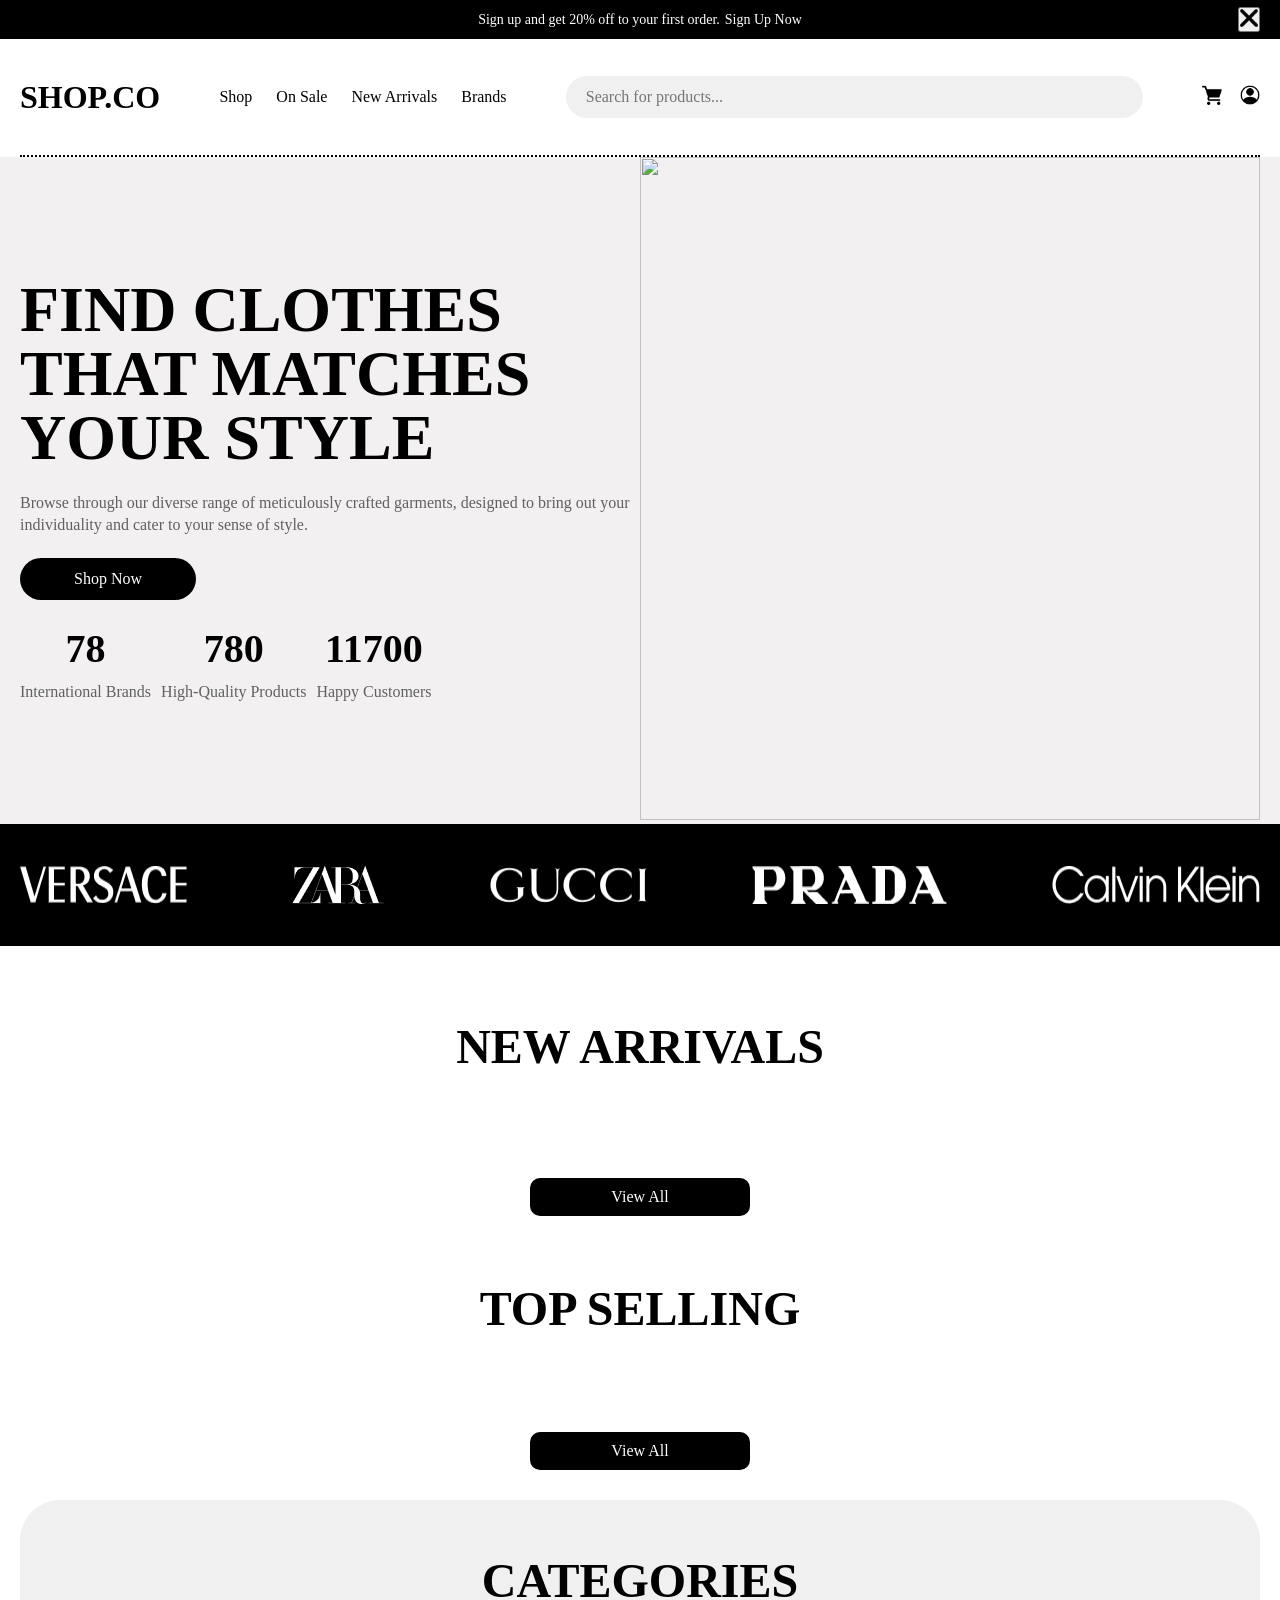
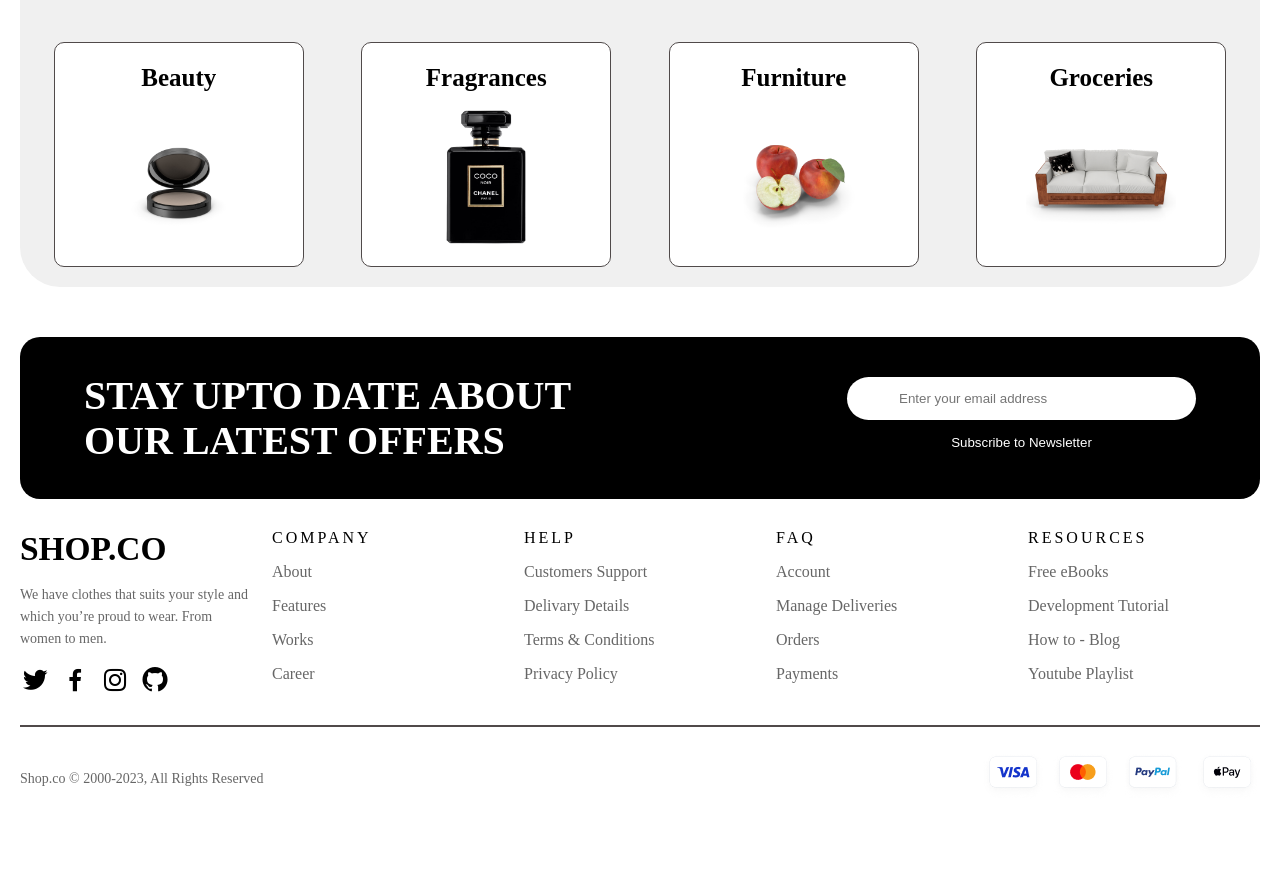
==== index.html @ 2e1d3f69 "I have started e-commerce project already but I have not finished yet" ====
<!DOCTYPE html>
<html lang="en">
  <head>
    <meta charset="UTF-8" />
    <meta name="viewport" content="width=device-width, initial-scale=1.0" />
    <link
      rel="stylesheet"
      href="https://cdn.jsdelivr.net/npm/boxicons@latest/css/boxicons.min.css"
    />
    <link rel="stylesheet" href="./css/main.css" />
    <title>SHOP.CO | HOME</title>
  </head>
  <body>
    <header>
      <div class="message">
        <div class="message-wrapper container">
          <p>Sign up and get 20% off to your first order.</p>
          <a href="#"> Sign Up Now</a>
          <button class="message-close">
            <img src="./assets/image/close.png" alt="" />
          </button>
        </div>
      </div>
      <nav class="container">
        <a class="logo" href="./index.html">SHOP.CO</a>

        <ul class="list">
          <li class="list-item">
            <a class="list-item-link" href="#">Shop</a>
          </li>
          <li class="list-item">
            <a class="list-item-link" href="#">On Sale</a>
          </li>
          <li class="list-item">
            <a class="list-item-link" href="#">New Arrivals</a>
          </li>
          <li class="list-item">
            <a class="list-item-link" href="#">Brands</a>
          </li>
        </ul>

        <form class="">
          <input
            type="text"
            class="search-input"
            placeholder="Search for products..."
          />
        </form>

        <div class="nav-icons">
          <a href="#"
            ><img
              src="./assets/image/grocery-store.png"
              style="width: 20px"
              alt=""
          /></a>
          <a href="#"
            ><img src="./assets/image/account.png" style="width: 20px" alt=""
          /></a>
        </div>
      </nav>
    </header>
    <main>
      <div class="herro">
        <div class="herro-wrapper container">
          <div class="wrapepr-info">
            <h2>FIND CLOTHES THAT MATCHES YOUR STYLE</h2>
            <p>
              Browse through our diverse range of meticulously crafted garments,
              designed to bring out your individuality and cater to your sense
              of style.
            </p>

            <a href="#">Shop Now</a>

            <div class="result-brand">
              <div class="result-card">
                <h3 class="counter" data-target="200">0</h3>
                <p>International Brands</p>
              </div>

              <div class="result-card">
                <h3 class="counter" data-target="2000">0</h3>
                <p>High-Quality Products</p>
              </div>
              <div class="result-card">
                <h3 class="counter" data-target="30000">0</h3>
                <p>Happy Customers</p>
              </div>
            </div>
          </div>
          <div class="wrapepr-face">
            <img src="./assets/image/face.jpg" alt="" />
          </div>
        </div>
      </div>

      <div class="brands">
        <div class="brands-wrapper container">
          <img src="./assets/image/versace.png" alt="Verace" />
          <img src="./assets/image/zara.png" alt="" />
          <img src="./assets/image/gucci.png" alt="" />
          <img src="./assets/image/prada.png" alt="" />
          <img src="./assets/image/calvin.png" alt="" />
        </div>
      </div>

      <div class="new-products container">
        <h2>NEW ARRIVALS</h2>

        <div class="products-list"></div>

        <a
          href="./products.html"
          class="btn"
          style="margin: 30px auto; width: 220px"
          >View All
        </a>
      </div>

      <div class="top-sell container">
        <h2>TOP SELLING</h2>

        <div class="tops-list"></div>
        <a
          href="./products.html"
          class="btn"
          style="margin: 30px auto; width: 220px"
          >View All
        </a>
      </div>
      <div class="categories">
        <div class="categories-wrapper container">
          <h2>CATEGORIES</h2>

          <div class="category-cards">
            <a class="category-card">
              <h3>Beauty</h3>
              <img src="./assets/image/beauty.png" alt="" />
            </a>
            <a class="category-card">
              <h3>Fragrances</h3>
              <img src="./assets/image/fragrances.png" alt="" />
            </a>
            <a class="category-card">
              <h3>Furniture</h3>
              <img src="./assets/image/groceries.png" alt="" />
            </a>
            <a class="category-card">
              <h3>Groceries</h3>
              <img src="./assets/image/furniture.png" alt="" />
            </a>
          </div>
        </div>
      </div>

      <div class="connect container">
        <div class="connect-wrapper">
          <h2>STAY UPTO DATE ABOUT OUR LATEST OFFERS</h2>

          <div class="connect-input">
            <input type="text" placeholder="Enter your email address" />
            <button class="btn">Subscribe to Newsletter</button>
          </div>
        </div>
      </div>
    </main>
    <footer>
      <div class="footer container">
        <div class="footer-item">
          <a id="logo-footer" href="./index.html">SHOP.CO</a>
          <p>
            We have clothes that suits your style and which you’re proud to
            wear. From women to men.
          </p>

          <div class="social-footer">
            <i class="bx bxl-twitter"></i>
            <i class="bx bxl-facebook"></i>
            <i class="bx bxl-instagram"></i>
            <i class="bx bxl-github"></i>
          </div>
        </div>
        <div class="footer-item">
          <h3>COMPANY</h3>
          <a href="#">About</a>
          <a href="#">Features</a>
          <a href="#">Works</a>
          <a href="#">Career</a>
        </div>

        <div class="footer-item">
          <h3>HELP</h3>
          <a href="#">Customers Support</a>
          <a href="#">Delivary Details</a>
          <a href="#">Terms & Conditions</a>
          <a href="#">Privacy Policy</a>
        </div>

        <div class="footer-item">
          <h3>FAQ</h3>
          <a href="#">Account </a>
          <a href="#">Manage Deliveries </a>
          <a href="#">Orders </a>
          <a href="#">Payments </a>
        </div>

        <div class="footer-item">
          <h3>Resources</h3>
          <a href="#">Free eBooks</a>
          <a href="#"> Development Tutorial </a>
          <a href="#">How to - Blog</a>
          <a href="#">Youtube Playlist</a>
        </div>
      </div>
      <div class="footer-bottom container">
        <p>Shop.co © 2000-2023, All Rights Reserved</p>
        <div>
          <a href="#"><img src="./assets/image/visa.png" alt="" /></a>
          <a href="#"><img src="./assets/image/visa1.png" alt="" /></a>
          <a href="#"><img src="./assets/image/visa2.png" alt="" /></a>
          <a href="#"><img src="./assets/image/visa3.png" alt="" /></a>
          <a href="#"><img src="./assets/image/visa4.png" alt="" /></a>
        </div>
      </div>
    </footer>
    <script src="https://unpkg.com/boxicons@2.1.3/dist/boxicons.js"></script>
    <script src="./js/getData.js"></script>
    <script src="./js/main.js"></script>
  </body>
</html>
---- css/main.css ----
*,
::before,
::after {
  padding: 0;
  margin: 0;
  box-sizing: border-box;
  /* text-decoration: none !important; */
  list-style: none;
}

.container {
  max-width: 1240px;
  margin: 0 auto;
}

a {
  text-decoration: none;
}

/* ! header */

.message {
  background-color: #000;
  text-align: center;
  color: rgb(255, 255, 255);
  font-family: Satoshi;
  font-size: 14px;
  font-weight: 500;
  line-height: 19px;
  letter-spacing: 0%;
  text-align: left;
  padding: 10px 0;
}

.message-wrapper {
  display: flex;
  align-items: center;
  justify-content: center;
  gap: 5px;
  position: relative;
}

.message-wrapper a {
  color: rgb(255, 255, 255);
  font-family: Satoshi;
  font-size: 14px;
  font-weight: 500;
  line-height: 19px;
  letter-spacing: 0%;
  text-align: left;
}

.message-close {
  position: absolute;
  right: 0;
  cursor: pointer;
}

.message-close img {
  width: 18px;
  height: 18px;
  object-fit: cover;
}

nav {
  display: flex;
  align-items: center;
  justify-content: space-between;
  padding: 37px 0;
  border-bottom: 2px dotted #000;
}

.logo {
  color: rgb(0, 0, 0);
  font-family: Integral CF;
  font-size: 32px;
  font-weight: 700;
  line-height: 38px;
  letter-spacing: 0%;
  text-align: left;
}

.list {
  display: flex;
  gap: 24px;
}

.list-item-link {
  color: rgb(0, 0, 0);
  font-family: Satoshi;
  font-size: 16px;
  font-weight: 400;
  line-height: 22px;
  letter-spacing: 0%;
  text-align: left;
}

.search-input {
  color: rgba(0, 0, 0, 0.4);
  font-family: Satoshi;
  font-size: 16px;
  font-weight: 400;
  line-height: 22px;
  letter-spacing: 0%;
  text-align: left;
  border-radius: 62px;
  padding: 10px 20px;
  border: none;
  background: rgb(240, 240, 240);
  width: 577px;
}
.nav-icons {
  display: flex;
  gap: 18px;
}
/* ! header */

/* ! herro */
.herro {
  background: url(trendy-fashionable-couple-posing), rgb(242, 240, 241);
}

.herro-wrapper {
  display: flex;
  align-items: center;
}

.wrapepr-info {
  display: flex;
  flex-direction: column;
  width: 50%;
  gap: 22px;
  align-items: start;
}

.wrapepr-info h2 {
  color: rgb(0, 0, 0);
  font-family: Integral CF;
  font-size: 64px;
  font-weight: 700;
  line-height: 64px;
  letter-spacing: 0%;
  text-align: left;
}
.wrapepr-info p {
  color: rgba(0, 0, 0, 0.6);
  font-family: Satoshi;
  font-size: 16px;
  font-weight: 400;
  line-height: 22px;
  letter-spacing: 0%;
  text-align: left;
}

.wrapepr-info a {
  border-radius: 62px;
  color: rgb(255, 255, 255);
  font-family: Satoshi;
  font-size: 16px;
  font-weight: 500;
  line-height: 22px;
  letter-spacing: 0%;
  text-align: left;
  padding: 10px 54px;

  background: rgb(0, 0, 0);
}
.wrapepr-face {
  width: 50%;
}

.wrapepr-face img {
  width: 100%;
  height: 663px;
  object-fit: cover;
}
.result-brand {
  display: flex;
  gap: 10px;
}

.result-card {
  display: flex;
  flex-direction: column;
  gap: 5px;
  align-items: center;
  justify-content: center;
}

.result-card h3 {
  color: rgb(0, 0, 0);
  font-family: Satoshi;
  font-size: 40px;
  font-weight: 700;
  line-height: 54px;
  letter-spacing: 0%;
  text-align: left;
}

.result-card p {
  color: rgba(0, 0, 0, 0.6);
  font-family: Satoshi;
  font-size: 16px;
  font-weight: 400;
  line-height: 22px;
  letter-spacing: 0%;
  text-align: left;
}
/* ! herro */
/* ! brand */

.brands {
  background: rgb(0, 0, 0);
}

.brands-wrapper {
  display: flex;
  justify-content: space-between;
  padding: 42px 0;
}
/* ! brand */

/* ! new products */
.new-card {
  width: 296px;
  padding: 10px;
}
.bgImg {
  background: url(trendy-fashionable-couple-posing), rgb(242, 240, 241);
  border-radius: 10px;
}
.new-card img {
  border-radius: 30px;
  margin-bottom: 10px;
  width: 100%;
  height: 300px;
  object-fit: contain;
}

.new-card h3 {
  color: rgb(0, 0, 0);
  font-family: Satoshi;
  font-size: 20px;
  font-weight: 700;
  line-height: 27px;
  letter-spacing: 0%;
  text-align: left;
}
.prices {
  display: flex;
  align-items: center;
  gap: 20px;
}

.prices p:first-child {
  color: rgb(0, 0, 0);
  font-family: Satoshi;
  font-size: 24px;
  font-weight: 700;
  line-height: 32px;
  letter-spacing: 0%;
  text-align: left;
}

.prices p:nth-child(2) {
  color: rgba(0, 0, 0, 0.4);
  font-family: Satoshi;
  font-size: 24px;
  font-weight: 700;
  line-height: 32px;
  letter-spacing: 0%;
  text-align: left;
  text-decoration-line: line-through;
  text-decoration: line-through;
}

.prices p:last-child {
  border-radius: 62px;
  background: rgba(255, 51, 51, 0.1);
  color: rgb(255, 51, 51);
  font-family: Satoshi;
  font-size: 12px;
  font-weight: 500;
  line-height: 16px;
  letter-spacing: 0%;
  text-align: left;
  padding: 5px 10px;
}

.btn {
  background-color: #000;
  width: 100%;

  color: #fff;
  border: none;
  padding: 10px;
  border-radius: 10px;
  margin-top: 5px;
  transition: all 0.5s ease;
  cursor: pointer;
  text-decoration: none;
  display: block;
  text-align: center;
}

.btn:hover {
  color: #000;
  background-color: #fff;
}

.new-products h2 {
  text-align: center;
  color: rgb(0, 0, 0);
  font-family: Integral CF;
  font-size: 48px;
  font-weight: 700;
  line-height: 58px;
  letter-spacing: 0%;
  text-align: center;
  margin: 72px 0;
}
.products-list {
  display: grid;
  grid-template-columns: repeat(4, 1fr);
}
/* ! new products */

/* ! top selling */

.top-sell h2 {
  color: rgb(0, 0, 0);
  font-family: Integral CF;
  font-size: 48px;
  font-weight: 700;
  line-height: 58px;
  letter-spacing: 0%;
  text-align: center;
  margin: 64px 0;
}
.tops-list {
  display: grid;
  grid-template-columns: repeat(4, 1fr);
}
/* ! top selling */

.card-img-top {
  height: 200px;
  width: 100%;
  object-fit: cover;
}

.card {
  position: relative;
}

.discountPercentage {
  top: 10px;
  left: 10px;
  position: absolute;
}

/*  All Products */

.all-products h2 {
  color: rgb(0, 0, 0);
  font-family: Integral CF;
  font-size: 48px;
  font-weight: 700;
  line-height: 58px;
  letter-spacing: 0%;
  text-align: center;
  margin: 72px 0;
}

.products {
  display: grid;
  grid-template-columns: repeat(4, 1fr);
}

.categories-wrapper {
  border-radius: 40px;
  padding: 20px;
  background: rgb(240, 240, 240);
}
.categories-wrapper h2 {
  color: rgb(0, 0, 0);
  font-family: Integral CF;
  font-size: 48px;
  font-weight: 700;
  line-height: 58px;
  letter-spacing: 0%;
  text-align: center;
  margin: 32px 0;
}

.category-cards {
  display: grid;
  grid-template-columns: repeat(4, 1fr);
  gap: 30px;
}

.category-card {
  width: 250px;
  cursor: pointer;
  border: 1px solid #504a4a;
  background: #fff;
  /* position: relative; */
  padding: 10px;
  border-radius: 10px;
  margin: 0 auto;
  /* display: flex; */
}

.category-card img {
  width: 100%;
  height: 150px;
  object-fit: contain;
}

.category-card h3 {
  /* position: absolute; */
  left: 36px;
  top: 0;
  color: rgb(0, 0, 0);
  font-family: Satoshi;
  font-size: 25px;
  font-weight: 700;
  line-height: 49px;
  letter-spacing: 0%;
  text-align: center;
}

/* connect */

.connect {
  border-radius: 20px;
  background: rgb(0, 0, 0);
  padding: 36px 64px;
  margin-top: 50px;
}

.connect-wrapper {
  display: flex;
  align-items: center;
  justify-content: space-between;
}

.connect-wrapper h2 {
  color: rgb(255, 255, 255);
  font-family: Integral CF;
  font-size: 40px;
  font-weight: 700;
  line-height: 45px;
  letter-spacing: 0%;
  text-align: left;
  width: 50%;
}

.connect-input input {
  border-radius: 62px;
  padding: 14px 52px;
  border: none;
  width: 349px;
  background: rgb(255, 255, 255);
}

.footer {
  display: flex;
  justify-content: space-between;
  align-items: start;
  padding: 30px 0;
  gap: 20px;
  border-bottom: 2px solid #504a4a;
}

.footer-item {
  display: flex;
  flex-direction: column;
  width: 20%;
  gap: 15px;
}

.footer-item p {
  color: rgba(0, 0, 0, 0.6);
  font-family: Satoshi;
  font-size: 14px;
  font-weight: 400;
  line-height: 22px;
  letter-spacing: 0px;
  text-align: left;
}

.footer-item h3 {
  color: rgb(0, 0, 0);
  font-family: Satoshi;
  font-size: 16px;
  font-weight: 500;
  line-height: 18px;
  letter-spacing: 3px;
  text-align: left;
  text-transform: uppercase;
}

.footer-item a {
  color: rgba(0, 0, 0, 0.6);
  font-family: Satoshi;
  font-size: 16px;
  font-weight: 400;
  line-height: 19px;
  letter-spacing: 0px;
  text-align: left;
}

#logo-footer {
  color: rgb(0, 0, 0);
  font-family: Integral CF;
  font-size: 33.45px;
  font-weight: 700;
  line-height: 40px;
  letter-spacing: 0%;
  text-align: left;
}

.social-footer {
  display: flex;
  gap: 10px;
}

.social-footer i {
  font-size: 30px;
}

.footer-bottom {
  display: flex;
  justify-content: space-between;
  align-items: center;
  padding: 25px 0 88px 0;
}

.footer-bottom p {
  color: rgba(0, 0, 0, 0.6);
  font-family: Satoshi;
  font-size: 14px;
  font-weight: 400;
  line-height: 19px;
  letter-spacing: 0%;
  text-align: right;
}
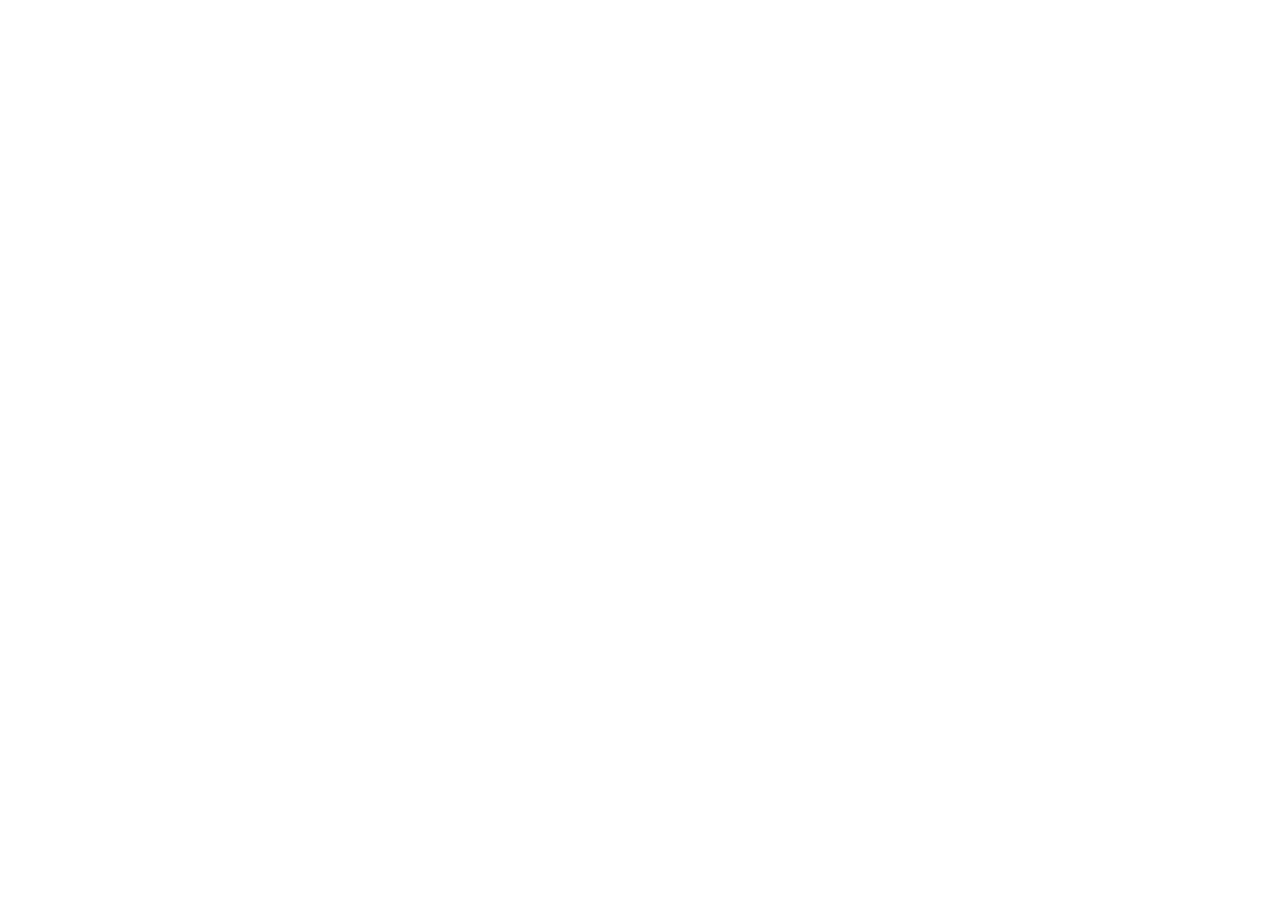
==== commit db2b8d67: "I going to start new e-commerce website" ====
--- a/index.html
+++ b/index.html
@@ -3,229 +3,10 @@
   <head>
     <meta charset="UTF-8" />
     <meta name="viewport" content="width=device-width, initial-scale=1.0" />
-    <link
-      rel="stylesheet"
-      href="https://cdn.jsdelivr.net/npm/boxicons@latest/css/boxicons.min.css"
-    />
-    <link rel="stylesheet" href="./css/main.css" />
-    <title>SHOP.CO | HOME</title>
+    <link rel="stylesheet" href="./css/main.css.map" />
+    <title>SHOP.CO | FUZAYLIY</title>
   </head>
   <body>
-    <header>
-      <div class="message">
-        <div class="message-wrapper container">
-          <p>Sign up and get 20% off to your first order.</p>
-          <a href="#"> Sign Up Now</a>
-          <button class="message-close">
-            <img src="./assets/image/close.png" alt="" />
-          </button>
-        </div>
-      </div>
-      <nav class="container">
-        <a class="logo" href="./index.html">SHOP.CO</a>
-
-        <ul class="list">
-          <li class="list-item">
-            <a class="list-item-link" href="#">Shop</a>
-          </li>
-          <li class="list-item">
-            <a class="list-item-link" href="#">On Sale</a>
-          </li>
-          <li class="list-item">
-            <a class="list-item-link" href="#">New Arrivals</a>
-          </li>
-          <li class="list-item">
-            <a class="list-item-link" href="#">Brands</a>
-          </li>
-        </ul>
-
-        <form class="">
-          <input
-            type="text"
-            class="search-input"
-            placeholder="Search for products..."
-          />
-        </form>
-
-        <div class="nav-icons">
-          <a href="#"
-            ><img
-              src="./assets/image/grocery-store.png"
-              style="width: 20px"
-              alt=""
-          /></a>
-          <a href="#"
-            ><img src="./assets/image/account.png" style="width: 20px" alt=""
-          /></a>
-        </div>
-      </nav>
-    </header>
-    <main>
-      <div class="herro">
-        <div class="herro-wrapper container">
-          <div class="wrapepr-info">
-            <h2>FIND CLOTHES THAT MATCHES YOUR STYLE</h2>
-            <p>
-              Browse through our diverse range of meticulously crafted garments,
-              designed to bring out your individuality and cater to your sense
-              of style.
-            </p>
-
-            <a href="#">Shop Now</a>
-
-            <div class="result-brand">
-              <div class="result-card">
-                <h3 class="counter" data-target="200">0</h3>
-                <p>International Brands</p>
-              </div>
-
-              <div class="result-card">
-                <h3 class="counter" data-target="2000">0</h3>
-                <p>High-Quality Products</p>
-              </div>
-              <div class="result-card">
-                <h3 class="counter" data-target="30000">0</h3>
-                <p>Happy Customers</p>
-              </div>
-            </div>
-          </div>
-          <div class="wrapepr-face">
-            <img src="./assets/image/face.jpg" alt="" />
-          </div>
-        </div>
-      </div>
-
-      <div class="brands">
-        <div class="brands-wrapper container">
-          <img src="./assets/image/versace.png" alt="Verace" />
-          <img src="./assets/image/zara.png" alt="" />
-          <img src="./assets/image/gucci.png" alt="" />
-          <img src="./assets/image/prada.png" alt="" />
-          <img src="./assets/image/calvin.png" alt="" />
-        </div>
-      </div>
-
-      <div class="new-products container">
-        <h2>NEW ARRIVALS</h2>
-
-        <div class="products-list"></div>
-
-        <a
-          href="./products.html"
-          class="btn"
-          style="margin: 30px auto; width: 220px"
-          >View All
-        </a>
-      </div>
-
-      <div class="top-sell container">
-        <h2>TOP SELLING</h2>
-
-        <div class="tops-list"></div>
-        <a
-          href="./products.html"
-          class="btn"
-          style="margin: 30px auto; width: 220px"
-          >View All
-        </a>
-      </div>
-      <div class="categories">
-        <div class="categories-wrapper container">
-          <h2>CATEGORIES</h2>
-
-          <div class="category-cards">
-            <a class="category-card">
-              <h3>Beauty</h3>
-              <img src="./assets/image/beauty.png" alt="" />
-            </a>
-            <a class="category-card">
-              <h3>Fragrances</h3>
-              <img src="./assets/image/fragrances.png" alt="" />
-            </a>
-            <a class="category-card">
-              <h3>Furniture</h3>
-              <img src="./assets/image/groceries.png" alt="" />
-            </a>
-            <a class="category-card">
-              <h3>Groceries</h3>
-              <img src="./assets/image/furniture.png" alt="" />
-            </a>
-          </div>
-        </div>
-      </div>
-
-      <div class="connect container">
-        <div class="connect-wrapper">
-          <h2>STAY UPTO DATE ABOUT OUR LATEST OFFERS</h2>
-
-          <div class="connect-input">
-            <input type="text" placeholder="Enter your email address" />
-            <button class="btn">Subscribe to Newsletter</button>
-          </div>
-        </div>
-      </div>
-    </main>
-    <footer>
-      <div class="footer container">
-        <div class="footer-item">
-          <a id="logo-footer" href="./index.html">SHOP.CO</a>
-          <p>
-            We have clothes that suits your style and which you’re proud to
-            wear. From women to men.
-          </p>
-
-          <div class="social-footer">
-            <i class="bx bxl-twitter"></i>
-            <i class="bx bxl-facebook"></i>
-            <i class="bx bxl-instagram"></i>
-            <i class="bx bxl-github"></i>
-          </div>
-        </div>
-        <div class="footer-item">
-          <h3>COMPANY</h3>
-          <a href="#">About</a>
-          <a href="#">Features</a>
-          <a href="#">Works</a>
-          <a href="#">Career</a>
-        </div>
-
-        <div class="footer-item">
-          <h3>HELP</h3>
-          <a href="#">Customers Support</a>
-          <a href="#">Delivary Details</a>
-          <a href="#">Terms & Conditions</a>
-          <a href="#">Privacy Policy</a>
-        </div>
-
-        <div class="footer-item">
-          <h3>FAQ</h3>
-          <a href="#">Account </a>
-          <a href="#">Manage Deliveries </a>
-          <a href="#">Orders </a>
-          <a href="#">Payments </a>
-        </div>
-
-        <div class="footer-item">
-          <h3>Resources</h3>
-          <a href="#">Free eBooks</a>
-          <a href="#"> Development Tutorial </a>
-          <a href="#">How to - Blog</a>
-          <a href="#">Youtube Playlist</a>
-        </div>
-      </div>
-      <div class="footer-bottom container">
-        <p>Shop.co © 2000-2023, All Rights Reserved</p>
-        <div>
-          <a href="#"><img src="./assets/image/visa.png" alt="" /></a>
-          <a href="#"><img src="./assets/image/visa1.png" alt="" /></a>
-          <a href="#"><img src="./assets/image/visa2.png" alt="" /></a>
-          <a href="#"><img src="./assets/image/visa3.png" alt="" /></a>
-          <a href="#"><img src="./assets/image/visa4.png" alt="" /></a>
-        </div>
-      </div>
-    </footer>
-    <script src="https://unpkg.com/boxicons@2.1.3/dist/boxicons.js"></script>
-    <script src="./js/getData.js"></script>
     <script src="./js/main.js"></script>
   </body>
 </html>
